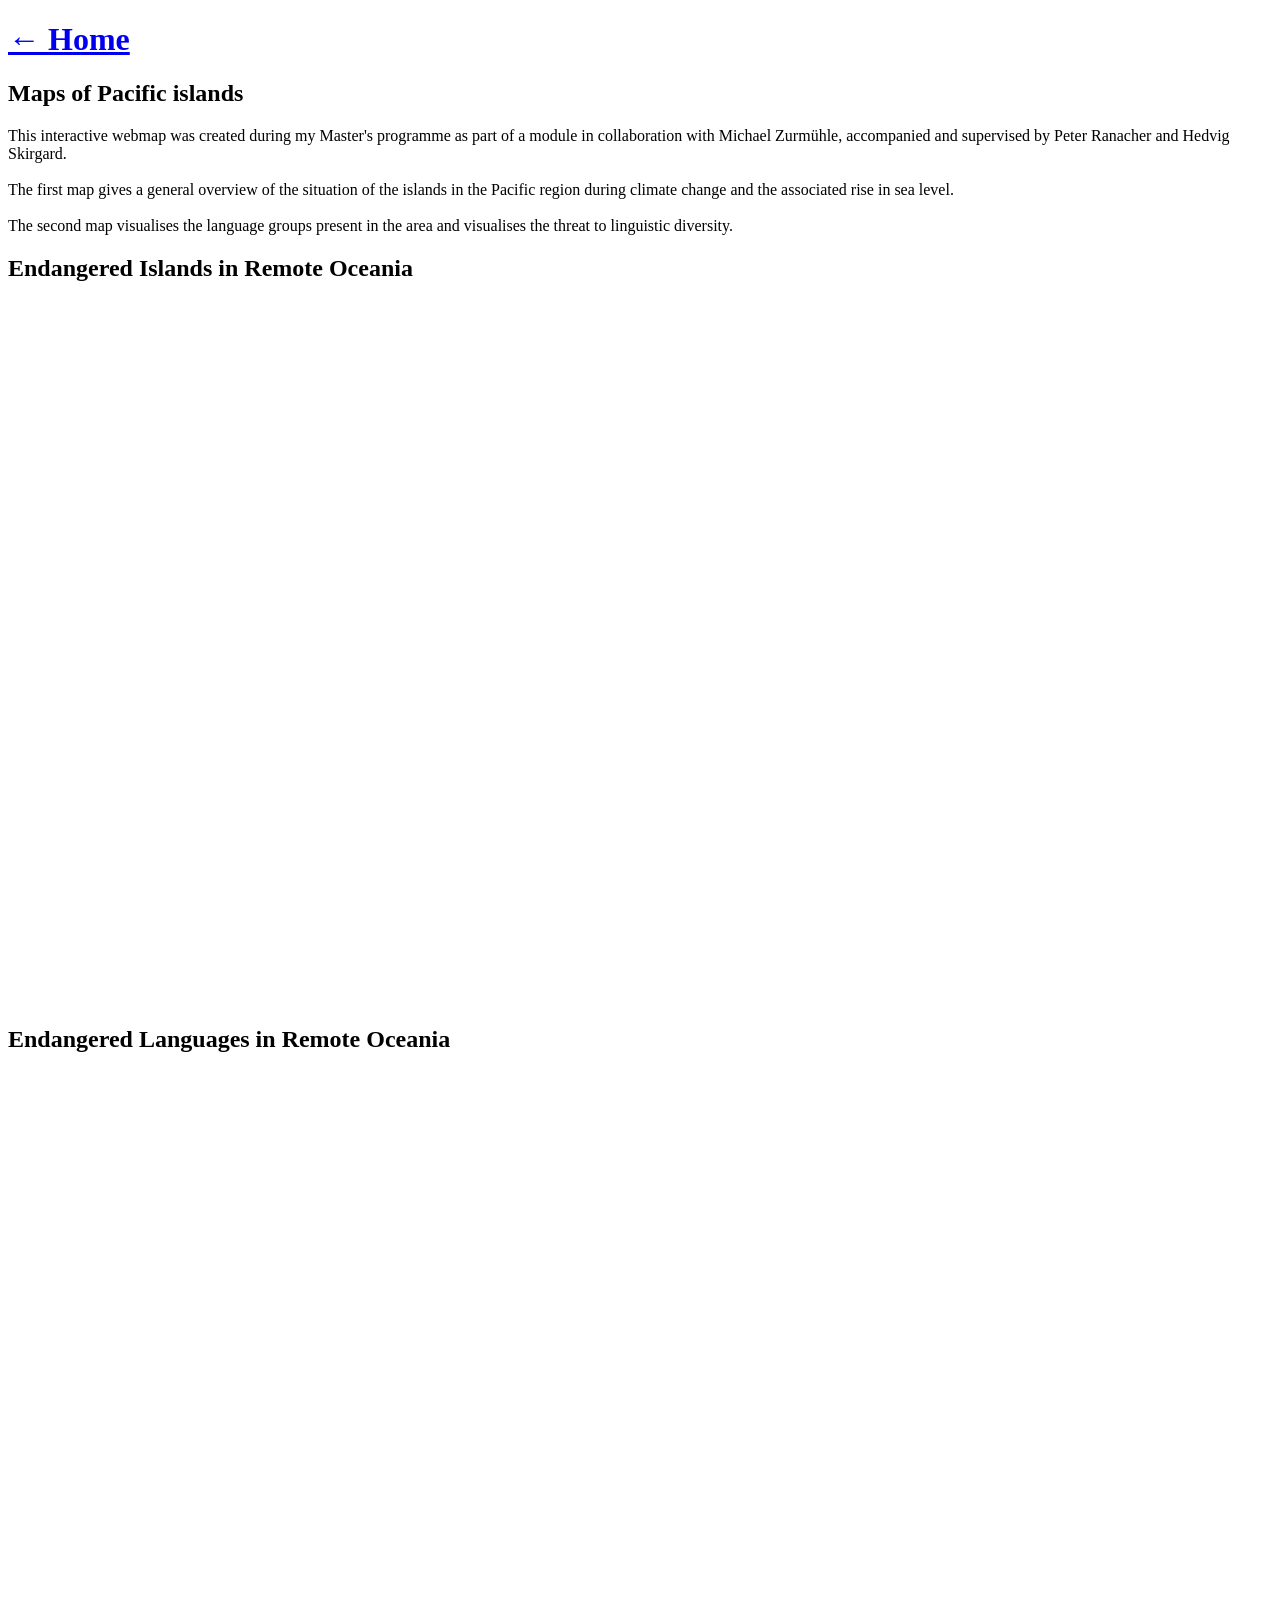
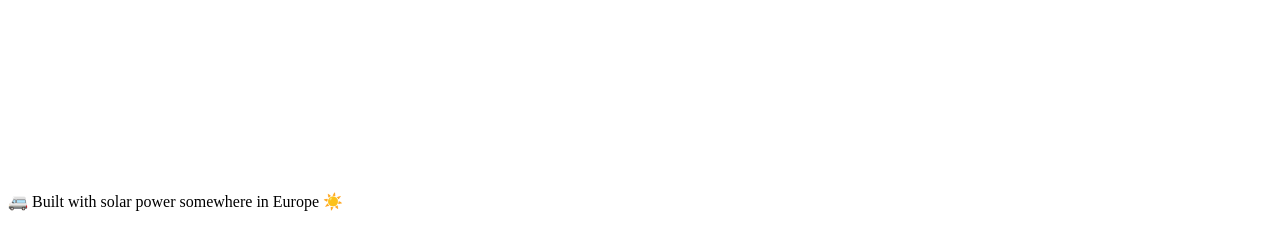
==== gisProjects/remoteOceania/index.html @ af6251aa "New Folder Structure New folder structure and additional GIS project" ====
<!DOCTYPE html>
<html lang="en">
<head>
  <meta charset="UTF-8">
  <meta name="author" content="Ursin Beeli">
  <meta name="description" content="Portfolio">
  <meta name="viewport" content="width=device-width, initial-scale=1.0">
  <meta http-equiv="X-UA-Compatible" content="ie=edge">
  <title>Ursin Beeli – Remote Oceania</title>
  <link rel="stylesheet" href="../css/main.css" type="text/css">
</head>

<body>
  <div id="page_bg"></div>
  <div id="content">
    <header>
        <h1><a href="../index.html" class="link-header-project">← Home</a></h1>
      </a>
    </header>

    <section>
      <h2>Maps of Pacific islands</h2>
      <p>
        This interactive webmap was created during my Master's programme as part of a module in collaboration with Michael Zurmühle, accompanied and supervised by Peter Ranacher and Hedvig Skirgard.
        <br>
        <br>
        The first map gives a general overview of the situation of the islands in the Pacific region during climate change and the associated rise in sea level.
        <br>
        <br>
        The second map visualises the language groups present in the area and visualises the threat to linguistic diversity.
      </p>
    </section>

    <div class="inter-section-line"></div>

    <section>
      <div class="karte">
        <h2>Endangered Islands in Remote Oceania</h2>
        <iframe src="https://ursinmaurusbeeli.shinyapps.io/islands_endangered/" style="border:0px #ffffff none;" name="myiFrame" scrolling="no" frameborder="1" height="700px" width="100%" allowfullscreen></iframe>
      </div>
    </section>

    <section>
      <div class="karte">
        <h2>Endangered Languages in Remote Oceania</h2>
        <iframe src="https://ursinmaurusbeeli.shinyapps.io/islands/" style="border:0px #ffffff none;" name="myiFrame" scrolling="no" frameborder="1" height="700px" width="100%" allowfullscreen></iframe>
      </div>
    </section>

    <footer>
      <p>🚐 Built with solar power somewhere in Europe ☀️</p>
    </footer>
  </div>
</body>
</html>
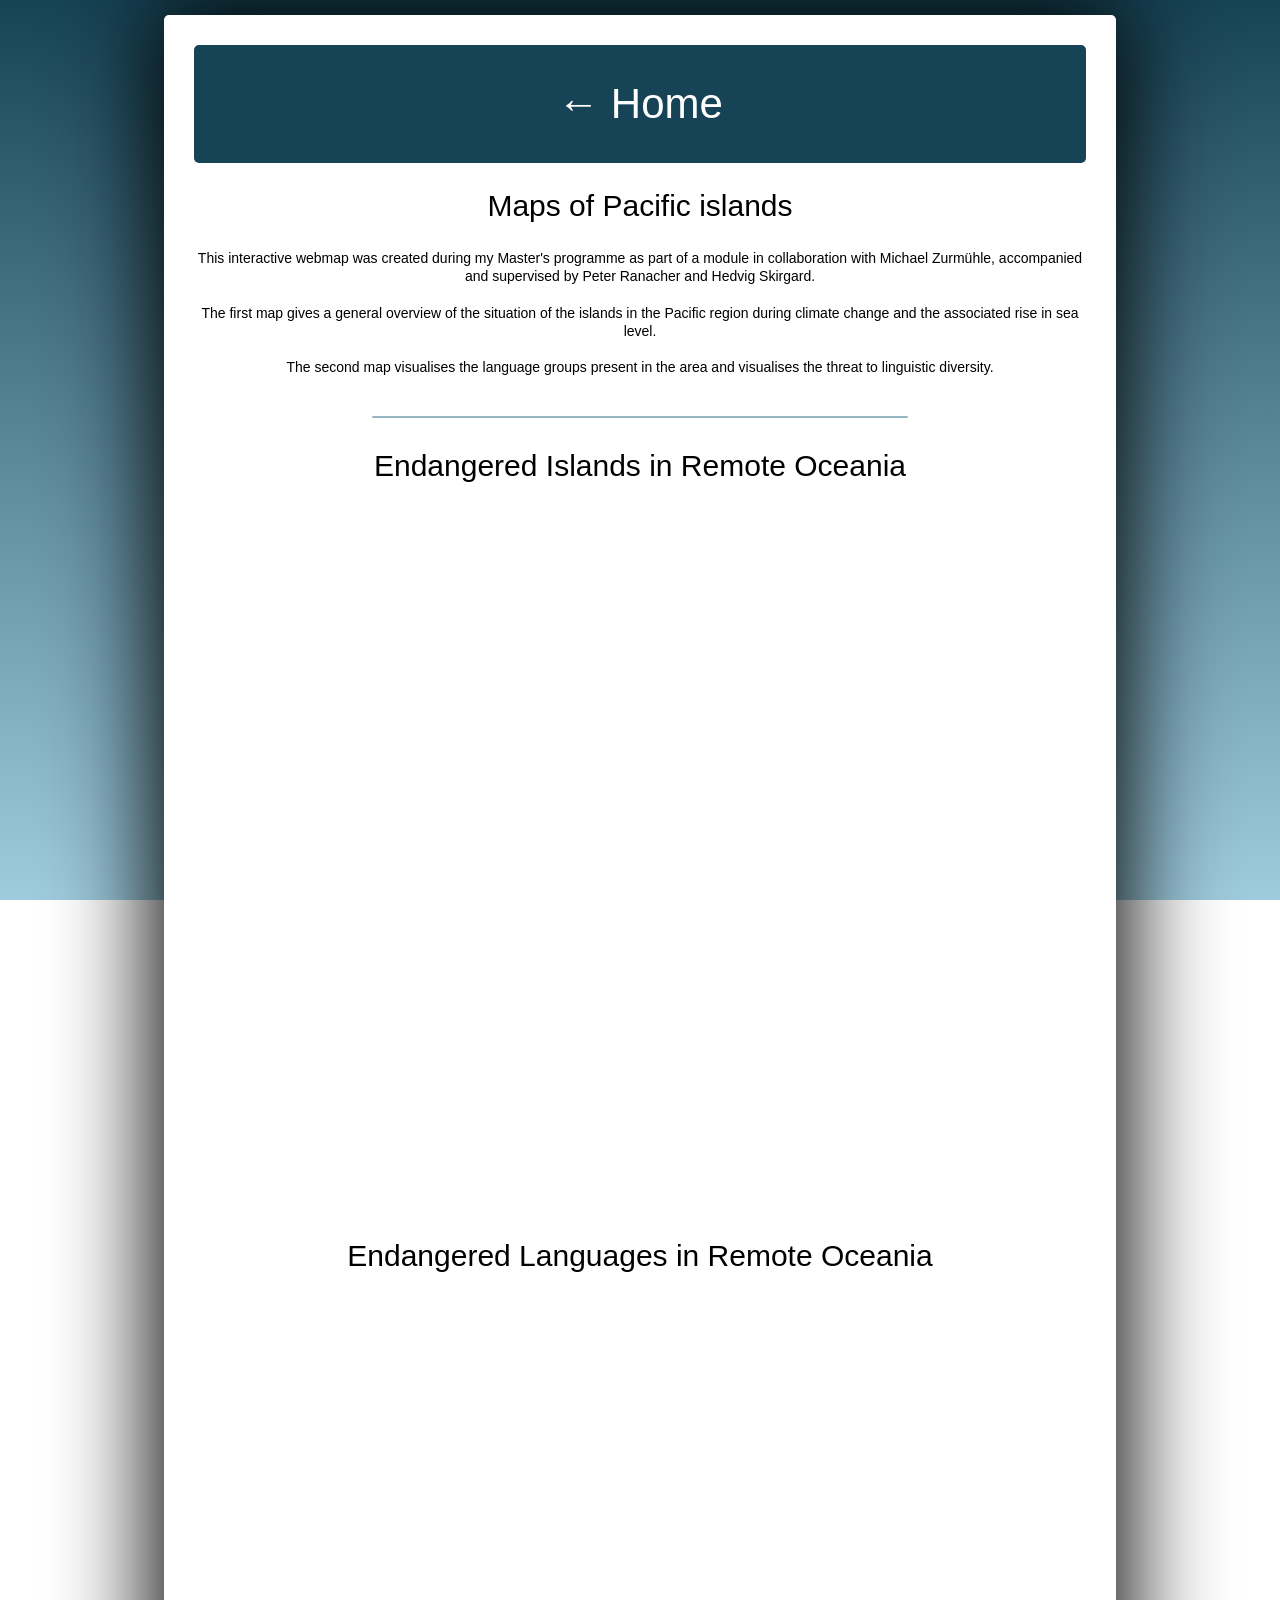
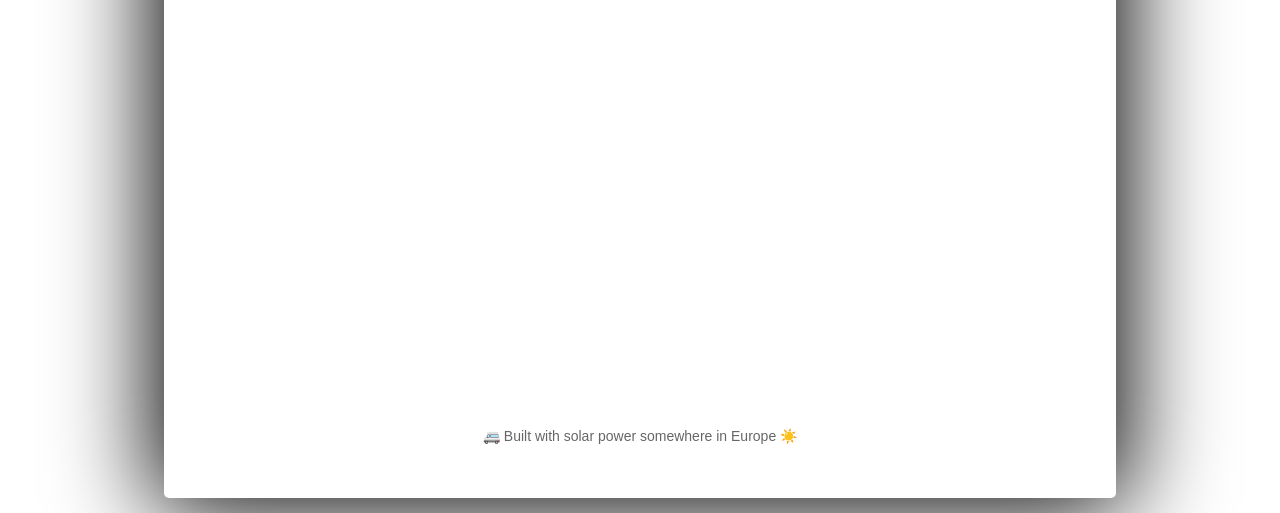
==== commit 024ef5d1: "Update index.html udpdate links due to new folder structure" ====
--- a/gisProjects/remoteOceania/index.html
+++ b/gisProjects/remoteOceania/index.html
@@ -7,14 +7,14 @@
   <meta name="viewport" content="width=device-width, initial-scale=1.0">
   <meta http-equiv="X-UA-Compatible" content="ie=edge">
   <title>Ursin Beeli – Remote Oceania</title>
-  <link rel="stylesheet" href="../css/main.css" type="text/css">
+  <link rel="stylesheet" href="../../css/main.css" type="text/css">
 </head>
 
 <body>
   <div id="page_bg"></div>
   <div id="content">
     <header>
-        <h1><a href="../index.html" class="link-header-project">← Home</a></h1>
+        <h1><a href="../../index.html" class="link-header-project">← Home</a></h1>
       </a>
     </header>
 
--- a/css/main.css
+++ b/css/main.css
@@ -0,0 +1,263 @@
+:root {
+  /* Basisgrößen – bei Viewport zwischen 320px bis 1280px */
+  --fs-h1: clamp(2.8rem, 4vw, 4.2rem);
+  --fs-h2: clamp(2.0rem, 3vw, 3.0rem);
+  --fs-h3: clamp(1.2rem, 1.3vw, 1.6rem);
+  --fs-body: clamp(1.2rem, 1.3vw, 1.4rem);
+  --fs-small: clamp(0.8rem, 1.0vw, 1.2rem);
+  --fs-caption: clamp(0.6rem, 0.8vw, 1.0rem);
+}
+
+html {
+  font-size: 62.5%; /* 1rem = 10px */
+}
+
+body {
+	font-family: 'Inter', 'Segoe UI', 'Roboto', '-apple-system', sans-serif;
+  font-size: var(--fs-body);
+  line-height: 1.3;
+  margin: 0;
+  padding: 0.5rem;
+  word-break: normal;
+}
+
+h1 {
+  font-size: var(--fs-h1);
+  line-height: 1;
+  font-weight: normal;
+}
+
+h2 {
+  font-size: var(--fs-h2);
+  line-height: 1.2;
+  font-weight: normal;
+}
+
+h3 {
+  font-size: var(--fs-h3);
+  font-weight: 600;
+}
+
+p {
+  margin-bottom: 1.2rem;
+}
+
+small {
+  font-size: var(--fs-small);
+}
+
+.caption {
+  font-size: var(--fs-caption);
+  color: #999;
+  text-transform: uppercase;
+  letter-spacing: 0.05rem;
+}
+
+#page_bg {
+    position: fixed;
+    z-index: -1;
+    background-image: linear-gradient(to bottom, #164355, #9ecbdd);
+    filter: blur(0.5px);
+    width:100%;
+    height:100%;
+    left: 0;
+    top: 0;
+}
+
+#content {
+  box-sizing: border-box;
+	display: center;
+  position: relative;
+  z-index: 1;
+  top: 1rem;
+  margin-bottom: 2rem;
+	margin-left: auto;
+	margin-right: auto;
+  width: clamp(75%, 75rem, 90%);
+	min-height: 90rem;
+  background-color: #ffffff;
+  box-shadow: 0rem 0rem 10rem 1rem rgba(0,0,0,1);
+  border-radius: 0.5rem;
+  padding: 3rem;
+}
+
+header, section {
+  text-align: center;
+}
+
+header {
+  box-sizing: border-box;
+  padding: 1rem;
+  width: 100%;
+  border-radius: 0.5rem;
+  text-align: center;
+  background: #164355;
+  color: white;
+}
+
+.inter-section-line {
+  height: 0.2rem;
+  width: 60%;
+  margin: 3rem auto;
+  margin-top: 4rem;
+  border-radius: 1rem;
+  /*background: #9ecbdd;*/
+  background: rgba(81, 134, 154, 0.6);
+  border: none;
+}
+
+footer {
+  text-align: center;
+  color: #666666;
+  padding: 1rem;
+}
+
+.link {
+	color: #164355;
+	font-style: normal;
+}
+
+.link:hover {
+	color: #9ecbdd;
+	font-style: normal;
+}
+
+.link-header {
+	color: #ffffff;
+	font-style: normal;
+  text-decoration: none;
+}
+
+.link-header-project {
+	color: #ffffff;
+	font-style: normal;
+  text-align: left;
+  text-decoration: none;
+}
+
+.link-project {
+  color: #000000;
+	font-style: normal;
+  text-decoration: none;
+}
+
+ul {
+	list-style-type: none;
+}
+
+.grid-list {
+  box-sizing: border-box;
+  display: flex;
+  flex-wrap: wrap;
+  justify-content: center;
+  gap: 2rem;
+  padding: 0;
+  margin: 0 auto;
+}
+
+.grid-item {
+  flex: 0 0 auto;
+}
+
+.photo, .gis-project, .skill, .side-project, .contact{
+  box-sizing: border-box;
+  display: flex;
+  flex-direction: column;
+  align-items: center; /* horizontal */
+  justify-content: center; /* vertikal */
+  text-align: center; 
+  margin: 0 auto;
+}
+
+.photo {
+  width: clamp(17rem, 30vw, 30rem);
+  border-radius: 1rem;
+}
+
+.gis-project {
+  height: clamp(17rem, 20vw, 20rem);
+  width: clamp(17rem, 20vw, 20rem);
+  background-color: #ffffff;
+  border-radius: 0.7rem;
+  box-shadow: 0rem 0rem 1rem 0.2rem rgba(0,0,0,.2);
+  transition: transform 0.2s ease, box-shadow 0.3s ease;
+}
+
+.gis-project:hover {
+  transform: scale(1.02);
+  box-shadow: 0rem 0rem 1rem 0.8rem rgba(0,0,0,.2);
+}
+
+.gis-project-label {
+  font-size: clamp(1.0rem, 1.1vw, 1.2rem);
+  text-align: center;
+  width: clamp(16rem, 19vw, 19rem);
+}
+
+.skill {
+  height: clamp(6rem, 6vw, 7rem);
+  width: clamp(16rem, 17vw, 18rem);
+  background-color: #ffffff;
+  /*border: 2px solid;
+  border-color: rgba(81, 134, 154, 0.6);
+  border-radius: 0.7rem;*/
+}
+
+.skill-list {
+  list-style-type: disc;
+  padding-left: 1.2rem;
+  margin: 0;
+}
+
+.skill-item {
+  text-align: left;
+  margin: 0;
+  padding: 0;
+}
+
+.side-project {
+  height: clamp(17rem, 20vw, 20rem);
+  width: clamp(17rem, 20vw, 20rem);
+  /*background-color: #ffffff;
+  border: 2px solid;
+  border-color: rgba(81, 134, 154, 0.6);*/
+  border-radius: 0.7rem;
+  box-shadow: 0rem 0rem 1rem 0.2rem rgba(0,0,0,.2);
+  transition: transform 0.2s ease, box-shadow 0.3s ease;
+}
+
+.side-project:hover {
+  transform: scale(1.02);
+  box-shadow: 0rem 0rem 1rem 0.8rem rgba(0,0,0,.2);
+}
+
+.project-image {
+  height: 100%;
+  width: 100%;
+  border-radius: 0.5rem;
+}
+
+.side-project-label {
+  font-size: clamp(1.0rem, 1.1vw, 1.2rem);
+  text-align: center;
+  width: clamp(16rem, 19vw, 19rem);
+}
+
+.contact {
+  height: clamp(4rem, 5vw, 7rem);
+  width: clamp(4rem, 5vw, 7rem);
+  background-color: #ffffff;
+  border-radius: 0.7rem;
+  box-shadow: 0rem 0rem 1rem 0.2rem rgba(0,0,0,.2);
+  transition: transform 0.2s ease, box-shadow 0.3s ease;
+}
+
+.contact:hover {
+  transform: scale(1.02);
+  box-shadow: 0rem 0rem 1rem 0.8rem rgba(0,0,0,.2);
+}
+
+.contact-image {
+  height: 100%;
+  border-radius: 0.5rem;
+}
